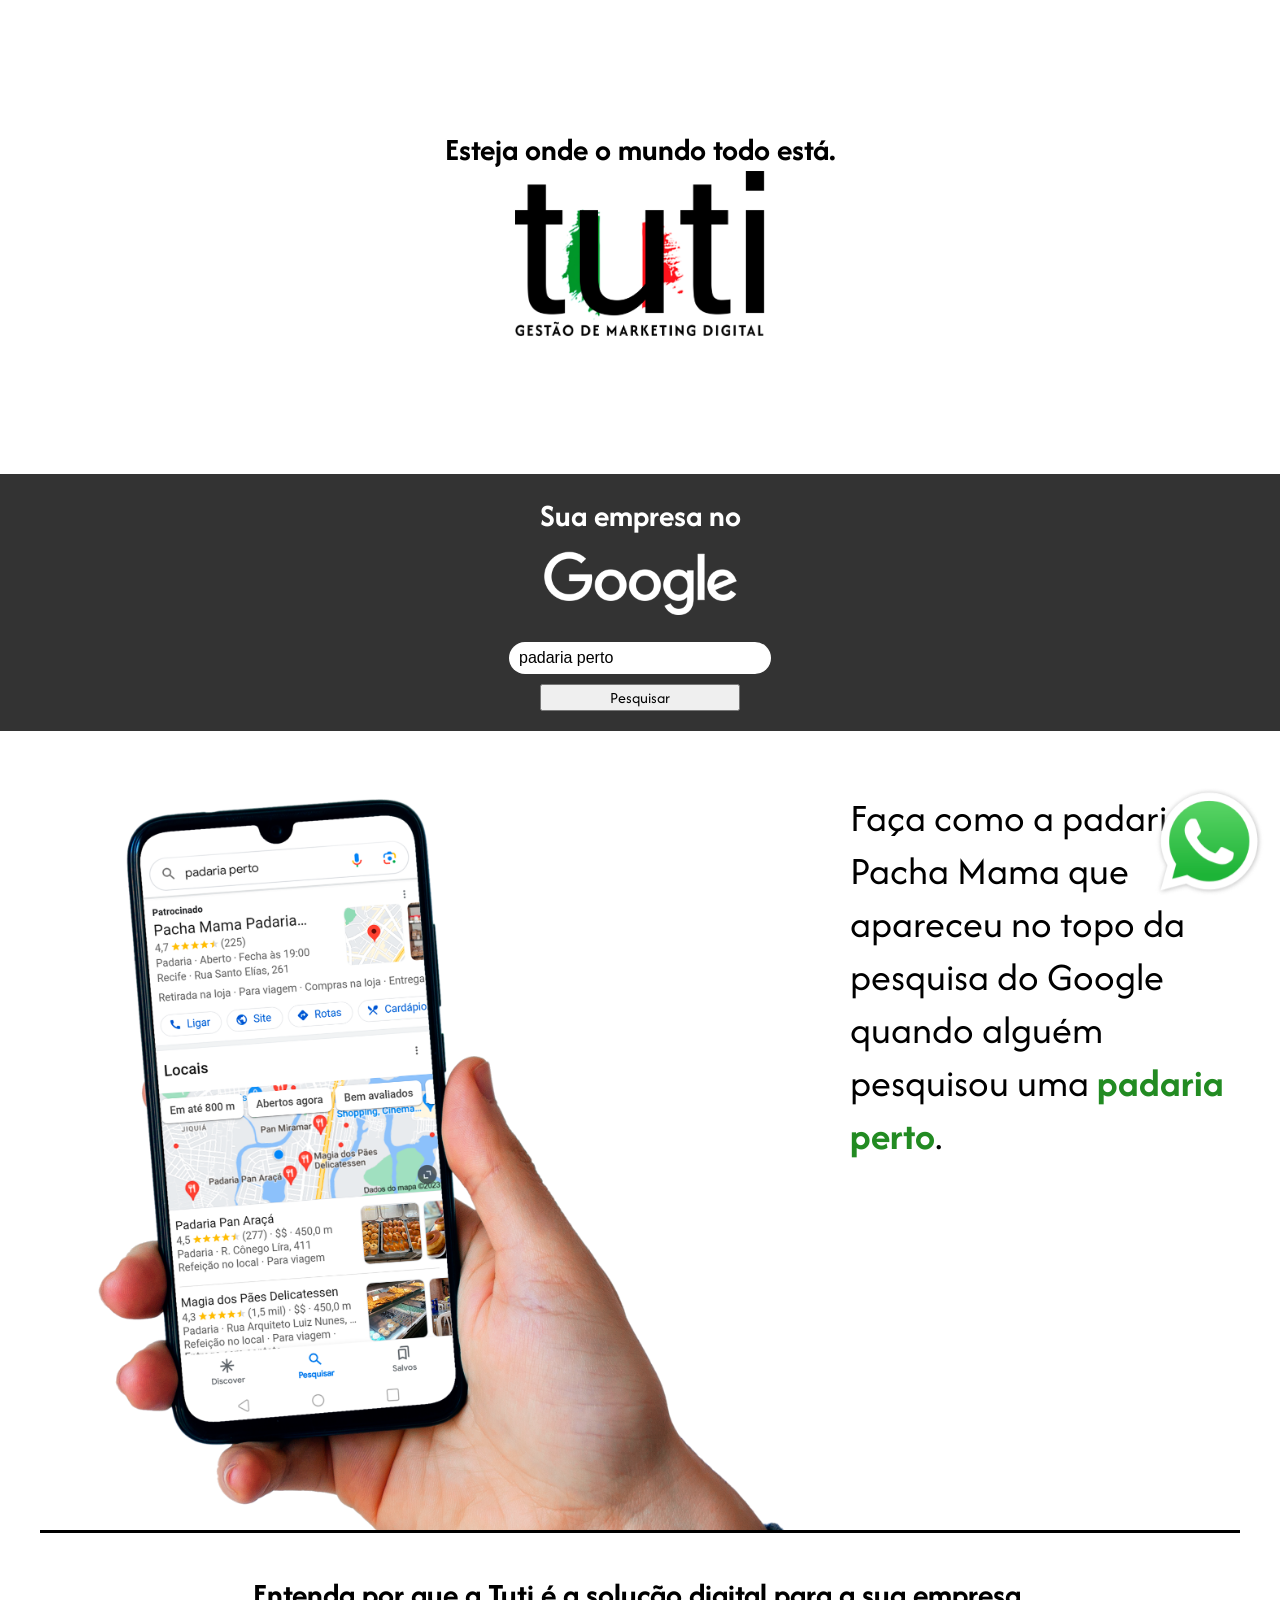
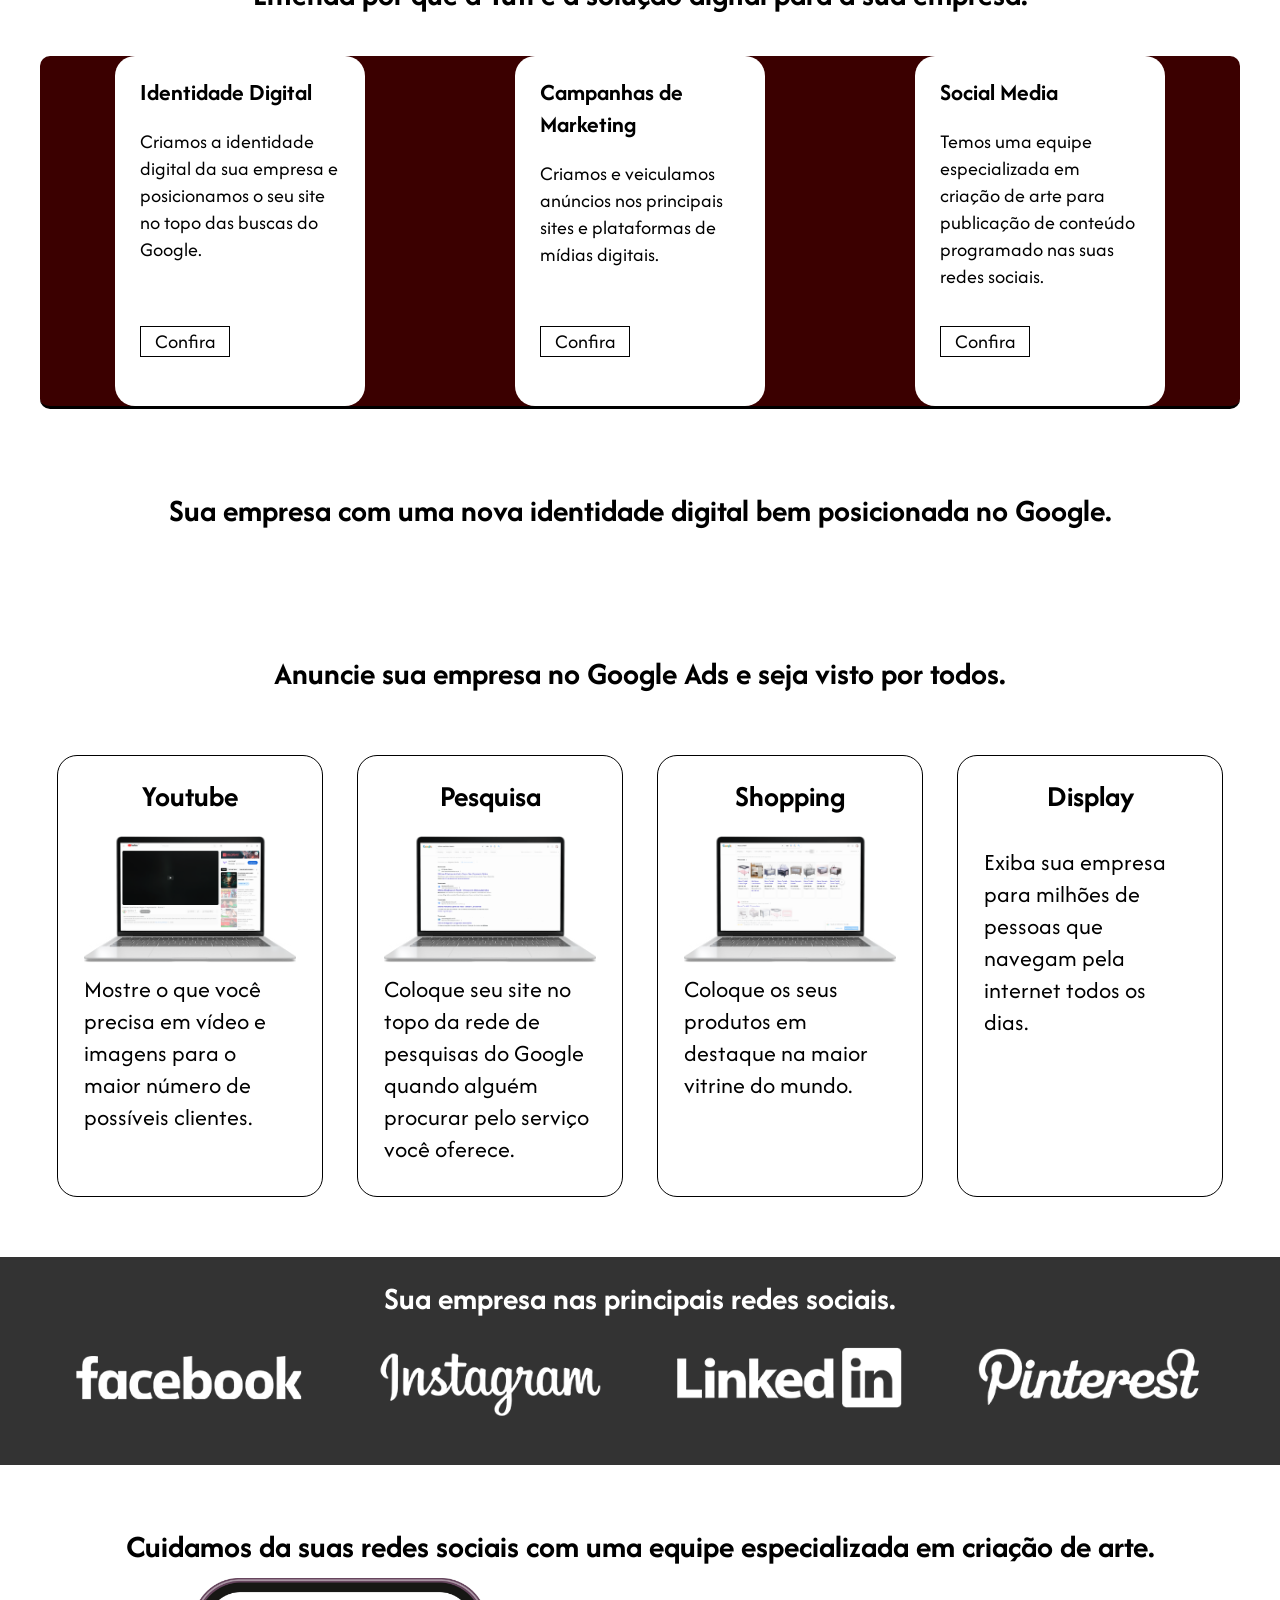
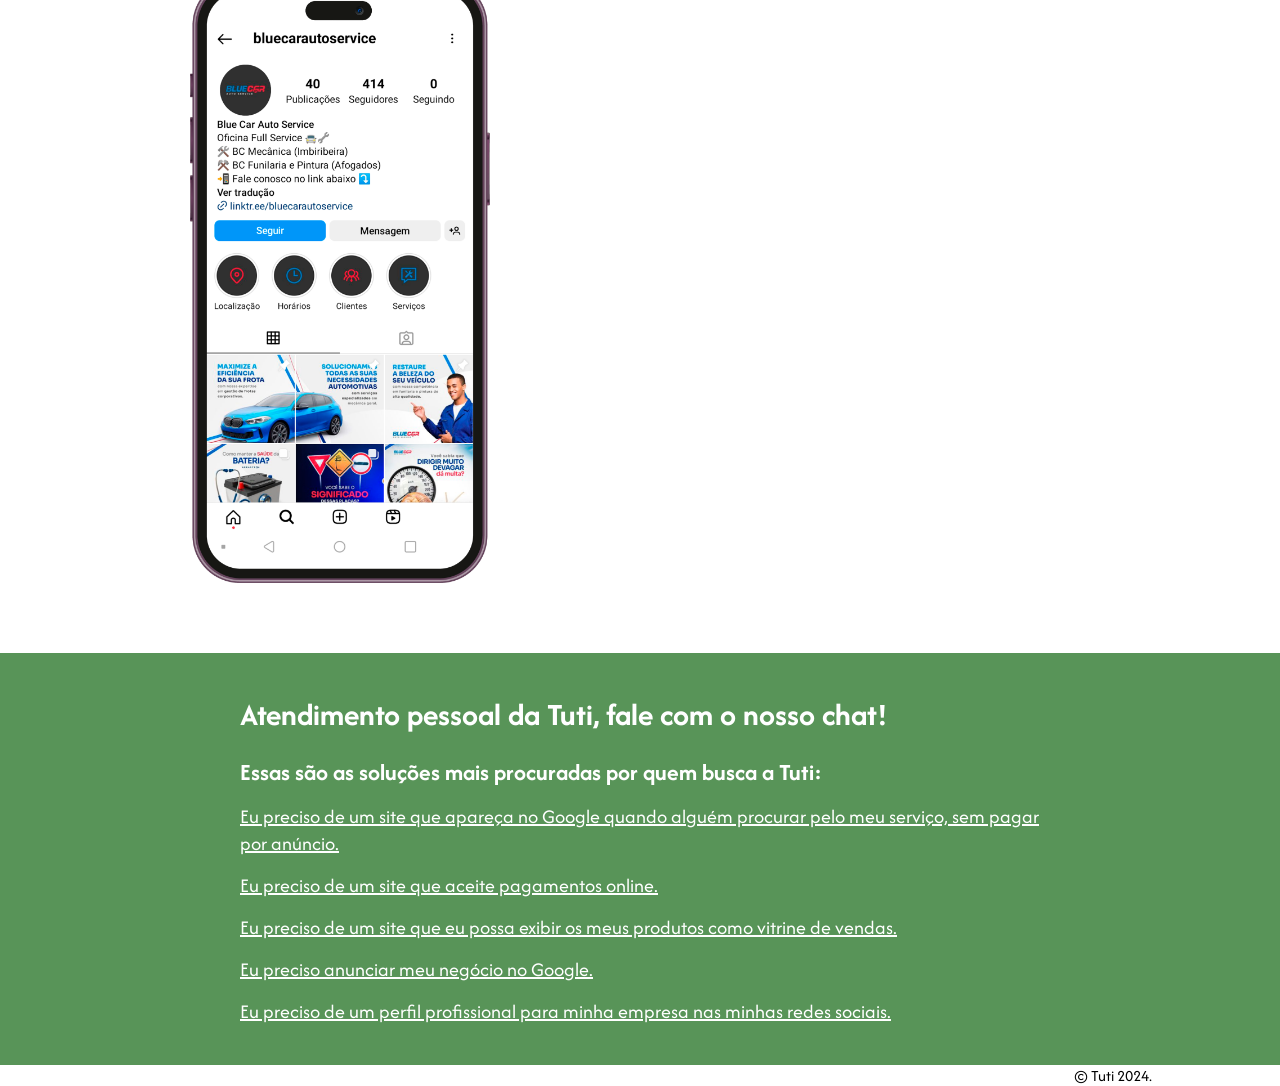
==== index.html @ 28cbf8fb "Add files via upload" ====
<!DOCTYPE html>
<html lang="pt">
<head>
    <meta charset="UTF-8">
    <meta name="viewport" content="width=device-width, initial-scale=1.0">
    <title>Tuti</title>
    <link rel="stylesheet" href="styles.css">

    <link rel="icon" href="favicon.png">
    <meta name="description" content="A Tuti é uma agência de marketing especializada em criação de arte, gestão de tráfego e social media.">

    <meta property="og:title" content="Tuti - Soluções digitais" />
    <meta property="og:url" content="https://www.tuti-store.com/" />
    <meta property="og:image" content="https://raw.githubusercontent.com/Tiagocys/tuti/main/og.png" />
    <meta property="og:description" content="A Tuti é uma agência de marketing especializada em criação de arte, gestão de tráfego e social media." />

</head>
<body id="main">
    <main>
        <h1>Esteja onde o mundo todo está.</h1>
        <img src="img/LOGO.png" alt="">
    </main>
    <div class="google">
        <h1>Sua empresa no</h1>
        <img src="img/Google/google.png" alt="">
        <input readonly value="padaria perto" type="text">
        <a href="#google"><button>Pesquisar</button></a>
    </div>
    <div id="google" class="google-template">
        <img src="img/Google/anuncio2.png" alt="">
        <p>Faça como a padaria Pacha Mama que apareceu no topo da pesquisa do Google quando alguém pesquisou uma <span>padaria perto</span>.</p>
    </div>    
    <h1 class="h1Soluções">Entenda por que a Tuti é a solução digital para a sua empresa.</h1>
    <div class="soluções">
        <div class="campanhas">
            <div class="soluções-txt">
                <h2>Identidade Digital</h2>
                <p>Criamos a identidade digital da sua empresa e posicionamos o seu site no topo das buscas do Google.</p>

            </div>
            <a href="#identidade"><button>Confira</button></a>
        </div>
        <div class="dados">
            <div class="soluções-txt">
                <h2>Campanhas de Marketing</h2>
                <p>Criamos e veiculamos anúncios nos principais sites e plataformas de mídias digitais.</p>

            </div>
            <a href="#googleAds"><button>Confira</button></a>
            
        </div>
        <div class="social" hidden>
            <div class="soluções-txt">
                <h2>Redes Sociais</h2>
                <p>Criamos e veiculamos anúncios de mídia da sua empresa nas redes sociais mais visitadas.</p>
                
            </div>
            <a href="#redes"><button>Confira</button></a>
                  
        </div>
        <div class="studio">
            <div class="soluções-txt">
                <h2>Social Media</h2>
                <p>Temos uma equipe especializada em criação de arte para publicação de conteúdo programado nas suas redes sociais.</p>
                
            </div>
            <a href="#social"><button>Confira</button></a>
            
        </div>      
    </div>
    <div id="identidade" class="identidade">
        <h1>Sua empresa com uma nova identidade digital bem posicionada no Google.</h1>
        <img src="img/identidade/nova-era.png" alt="">
    </div>
    <div id="googleAds" class="textos-campanhas">
        <h1>Anuncie sua empresa no Google Ads e seja visto por todos.</h1>
    </div>
        <div class="campanhas-2">
        <div id="youtube" class="youtube">
            <h1>Youtube</h1>
            <img src="img/Google/youtube.png" alt="">
            <p>Mostre o que você precisa em vídeo e imagens para o maior número de possíveis clientes.</p>
        </div>
        <div id="pesquisa" class="pesquisa">
            <h1>Pesquisa</h1>
            <img src="img/Google/pesquisa.png" alt="">
            <p>Coloque seu site no topo da rede de pesquisas do Google quando alguém procurar pelo serviço você oferece.</p>
        </div>
        <div id="shopping" class="shopping">
            <h1>Shopping</h1>
            <img src="img/Google/shopping.png" alt="">
            <p>Coloque os seus produtos em destaque na maior vitrine do mundo.</p>
        </div>
        <div id="display" class="display">
            <h1>Display</h1>
            <img src="img/Google/display.png" alt="">
            <p>Exiba sua empresa para milhões de pessoas que navegam pela internet todos os dias.</p>
        </div>
    </div>
    <div id="social" class="redes">
        <h1>Sua empresa nas principais redes sociais.</h1>
        <div class="redes-template">
            <div class="facebook">
                <img src="img/redes/FB.png" alt="">
                <img src="img/redes/smart-facebook.png" hidden alt="">
            </div>
            <div class="instagarm">
                <img src="img/redes/insta.png" alt="">
                <img src="img/redes/smart-instagram.png" hidden alt="">
            </div>
            <div class="linkedin">
                <img src="img/redes/linkedin.png" alt="">
                <img src="img/redes/smart-linkedin.png" hidden alt="">
            </div>
            <div class="pinterest">
                <img src="img/redes/pinterest.png" alt="">
                <img src="img/redes/smart-pinterest.png" hidden alt="">
            </div>
        </div>
    </div>
    <div class="social-insta">
        <h1>Cuidamos da suas redes sociais com uma equipe especializada em criação de arte.</h1>
        <div>
            <img id="img-1" src="img/social/1.png" alt="">
            <img id="img-2" src="img/social/2.png" alt="">
            <img id="img-3" src="img/social/3.png" alt="">
        </div>
    </div>
    <div id="insta-hidden"  class="social-insta-hidden">
        <h2 class="x-2" id="x-2">(fechar)</h2>
        <div class="img-1-hidden" >
            <img id="img-1-hidden" src="img/social/1.png" alt="">
        </div>
        <div class="img-2-hidden">
            <img id="img-2-hidden" src="img/social/2.png" alt="">
        </div>
        <div class="img-3-hidden">
            <img id="img-3-hidden" src="img/social/3.png" alt="">
        </div>
    </div>
    
    <a class="wtsp-a" href="https://api.whatsapp.com/send?phone=5581991839830&text=Ol%C3%A1,%20preciso%20de%20atendimento%20na%20Tuti!"><img class="wtsp-img" src="img/wtsp.png" alt=""></a>
    
    <div class="atendimento">   
        <div>
            <h1>Atendimento pessoal da Tuti, fale com o nosso chat!</h1>
            <h2>Essas são as soluções mais procuradas por quem busca a Tuti:</h2>
            <a href="https://api.whatsapp.com/send?phone=5581991839830&text=Ol%C3%A1,%20eu%20preciso%20de%20um%20site%20que%20apare%C3%A7a%20no%20Google%20quando%20algu%C3%A9m%20procurar%20pelo%20meu%20servi%C3%A7o,%20sem%20pagar%20por%20an%C3%BAncio."><p>Eu preciso de um site que apareça no Google quando alguém procurar pelo meu serviço, sem pagar por anúncio.</p></a>
            <a href="https://api.whatsapp.com/send?phone=5581991839830&text=Ol%C3%A1,%20eu%20preciso%20de%20um%20site%20que%20aceite%20pagamentos%20online."><p>Eu preciso de um site que aceite pagamentos online.</p></a>
            <a href="https://api.whatsapp.com/send?phone=5581991839830&text=Ol%C3%A1,%20eu%20preciso%20de%20um%20site%20que%20eu%20possa%20exibir%20os%20meus%20produtos%20como%20vitrine%20de%20vendas."><p>Eu preciso de um site que eu possa exibir os meus produtos como vitrine de vendas.</p></a>
            <a href="https://api.whatsapp.com/send?phone=5581991839830&text=Ol%C3%A1,%20eu%20preciso%20anunciar%20meu%20neg%C3%B3cio%20no%20Google."><p>Eu preciso anunciar meu negócio no Google.</p></a>
            <a href="https://api.whatsapp.com/send?phone=5581991839830&text=Ol%C3%A1,%20eu%20preciso%20de%20um%20perfil%20profissional%20para%20minha%20empresa%20nas%20minhas%20redes%20sociais."><p>Eu preciso de um perfil profissional para minha empresa nas minhas redes sociais.</p></a>
        </div>
    </div>    

    <footer>
        <p>© Tuti 2024.</p>
    </footer>

<div>
    <h2 id="x" class="x">x</h2>

    <div id="youtube-hidden" class="youtube-hidden">
        
        <h1>Youtube</h1>
        <p>Mostre o que você precisa em vídeo e imagens para o maior número de possíveis clientes.</p>

        <img src="img/Google/youtube.png" alt="">
    </div>
    <div id="pesquisa-hidden" class="pesquisa-hidden">
        
        <h1>Pesquisa</h1>
        <p>Coloque seu site no topo da rede de pesquisas do Google quando alguém procurar pelo serviço você oferece.</p>

        <img src="img/Google/pesquisa.png" alt="">
    </div>
    <div id="shopping-hidden" class="shopping-hidden">
        
        <h1>Shopping</h1>
        <p>Coloque os seus produtos em destaque na maior vitrine do mundo.</p>

        <img src="img/Google/shopping.png" alt="">
    </div>
    <div id="display-hidden" class="display-hidden">
        
        <h1>Display</h1>
        <p>Exiba sua empresa para milhões de pessoas que navegam pela internet todos os dias.</p>

        <img src="img/Google/display.png" alt="">
    </div>

</div>
    
    <script src="index.js"></script>
</body>
</html>
---- styles.css ----
@import url('https://fonts.googleapis.com/css2?family=Afacad:ital,wght@0,400;0,500;0,600;0,700;1,400;1,500;1,600;1,700&family=Roboto:ital,wght@0,100;0,300;0,400;0,500;0,700;0,900;1,100;1,300;1,400;1,500;1,700;1,900&display=swap');

* {
    margin: 0;
    font-family: afacad;
}

main {
    text-align: center;
    margin-top: 10%;
    margin-bottom: 10%;

}

main img {
    max-width: 250px;
    margin-top: 20px;
    display: block;
    margin: auto;
}

.google, .redes {
    padding-top: 20px;
    background-color: rgb(51, 51, 51);
    text-align: center;
    color: white;
    padding-bottom: 20px;
}

.google img {
    max-width: 200px;
}

.google input {
    border-radius: 20px;
    border: none;
    margin: auto;
    display: block;
    height: 30px;
    width: 250px;
    font-family: Arial, Helvetica, sans-serif;
    font-size: 16px;
    padding-left: 10px;
}

.google button {
    margin-top: 10px;
    width: 200px;
    font-size: 16px;
}


.google-template {
    max-width: 1200px;
    display: flex;
    margin: auto;
    border-bottom: 3px solid black;
}

.google-template img {
    max-width: 65%;
    margin-top: 20px;
    margin-left: 10px;
    margin-right: 20px;
    object-fit: cover;
}

.google-template p {
    font-size: 40px;
    margin-top: 5%;
}

.google-template span {
    color: forestgreen;
    font-weight: bold;
}

@media (max-width: 1000px) {
    .google-template img {
        max-width: 50%;
    }
}

@media (max-width: 755px) {
    .google-template p {
        font-size: 30px;
    }
}

@media (max-width: 600px) {
    .google-template {
        flex-direction: column;
    }
    .google-template p {
        order: 1;
        font-size: 25px;
        text-align: center;
    }
    .google-template img {
        order: 2;
        margin: auto;
        max-width: 80%;
    }
}

.redes-template {
    max-width: 1200px;
    flex-wrap: wrap;
    margin: auto;
    display: flex;

}

.redes-template div {
    max-width: 25%;
    margin: auto;
}

.redes-template img {
    max-width: 80%;
}

.h1Soluções {
    text-align: center;
    margin: 40px auto;
}

.soluções {
    max-width: 1200px;
    margin: auto;
    display: flex;
    background-color: rgb(59, 0, 0);
    border-radius: 10px;
    border-bottom: 3px solid black;

}


.campanhas, .dados, .studio { 
    background-color: white;
    border-radius: 20px;
    color: black;
    max-width: 300px;
    min-width: 250px;
    margin: auto;
    height: 350px;
}

.soluções-txt {
    margin: auto;
    max-width: 200px;
    height: 250px;
}

.soluções button {
    margin: auto auto auto 10%;
    font-size: 20px;
    background-color: white;
    border: solid 1px black;
    width: 90px;
    cursor: pointer;
}

.soluções button:hover {
    background-color: rgb(59, 0, 0);
    color: white;
}

.soluções h2 {
    margin-top: 20px;
}

.soluções p {
    font-size: 20px;
    margin-top: 20px;
}

.soluções a {
    text-decoration: none;
    display: block;
}

@media (max-width:1050px) {
    .soluções {
        display: block;
    }
    .campanhas, .dados, .studio {
        display: flex;
        max-width: 90%;
        max-height: 200px;
        margin-top: 10px;
        padding: 5px;
    }

    .soluções-txt {
        max-width: 300px;
    }

    .soluções button {
        margin: 80% auto;
        font-size: 20px;
        background-color: white;
        border: solid 1px black;
        width: 90px;
        cursor: pointer;
    }
}

@media (max-width: 450px) {
    
    .campanhas, .dados, .studio {
        display: block;
        max-height: 280px;
    }

    .soluções-txt {
        max-width: 300px;
        max-height: 200px;
    }

    .soluções button {
        display: block;
        margin: auto;
        font-size: 20px;
        background-color: white;
        border: solid 1px black;
        width: 90px;
        cursor: pointer;
    }

}

.textos-campanhas {
    text-align: center;
    margin-top: 60px;
    margin-bottom: 40px;
}

.campanhas-2 {
    margin: 60px auto;
    max-width: 1200px;
    display: flex;
}

.campanhas-2 div {
    margin: auto;
    max-width: 22%;
    min-height: 440px;
    border: solid 1px black;
    border-radius: 20px;
    color: black;
}

.campanhas-2 div:hover {
    cursor: pointer;
    background-color: rgb(59, 0, 0);
    color: white;
}

.campanhas-2 img {
    max-width: 80%;
    display: block;
    margin: auto;

}

.campanhas-2 h1 {
    font-size: 30px;
    text-align: center;
    margin: 20px auto;

}

.campanhas-2 p {
    font-size: 24px;
    max-width: 80%;
    display: block;
    margin: 10px auto;
}

@media (max-width:1050px){
    .campanhas-2 {
        display: block;
    }
    .campanhas-2 div {
        display: flex;
        max-width: 90%;
        padding: 5px;
        margin: 20px auto;
        min-height: auto;
    }
    .campanhas-2 h1 {
        display: block;
    }
    .campanhas-2 img {
        max-width: 40%;
    }
    .campanhas-2 p {
        padding: 10px;
    }
}

@media (max-width:600px) {
    .campanhas-2 div {
        display: block;
    }
}

.identidade {
    max-width: 1200px;
    margin: 80px auto;
}

.identidade h1 {
    text-align: center;
    margin-top: 60px;
    margin-bottom: 40px;
}

.identidade img {
    max-width: 80%;
    display: block;
    margin: auto;
}

.social-insta {
    max-width: 1200px;
    margin: 60px auto;
    text-align: center;
}

.social-insta div {
    display: flex;
}

.social-insta img {
    max-width: 25%;
    padding: 10px;
    display: block;
    margin: auto;
    cursor: zoom-in;
}

.social-insta-hidden {
    height: 100vh;
    background-color: rgba(182, 182, 182, 0.6);
    z-index: 1;
    position: fixed;
    top: 0;
    right: 0;
    left: 0;
    display: none;
}

.social-insta-hidden img {
    height: 100vh;
    display: block;
    margin: auto;
    z-index: 2;
    display: none;
}

.img-1, .img-2, .img-3 {
    display: none;
}

.x-2 {    
    z-index: 3;
    position: fixed;
    top: 0;
    right: 0;
    font-size: 30px;
    cursor: pointer;
    color: black;
    display: none;
    background-color: white;
}




footer {
    text-align: center;
    position: absolute;
    right: 10%;
}


.youtube-hidden, .pesquisa-hidden, .shopping-hidden, .display-hidden {
    z-index: 1;
    height: 100vh;
    margin: auto;
    text-align: center;
    position: fixed;
    top: 0;
    left: 0;
    right: 0;
    background-color: rgb(34, 34, 34);
    color: white;
    border-radius: 20px;
    display: none;
    margin: auto;
    
}


.youtube-hidden img, .pesquisa-hidden img, .shopping-hidden img, .display-hidden img {
    max-width: 100%;
}

.x {
    z-index: 2;
    position: fixed;
    top: 0;
    right: 20px;
    font-size: 30px;
    cursor: pointer;
    display: none;
    color: white;
}

.atendimento {
    background-color: rgb(88, 148, 88);
    color: white;
    padding: 40px 20px;
}
.atendimento h1 {
    margin-bottom: 20px;
}
.atendimento div {
    max-width: 800px;
    margin: auto;
    color: white;
}

.atendimento a {
    color: white;
    font-size: 20px;
}

.atendimento p {
    margin-top: 15px;
}


.wtsp-a {
    position: fixed;
    bottom: 0;
    right: 0;
    max-width: 10%;
    
}

.wtsp-img {
    display: block;
    max-width: 90%;
}
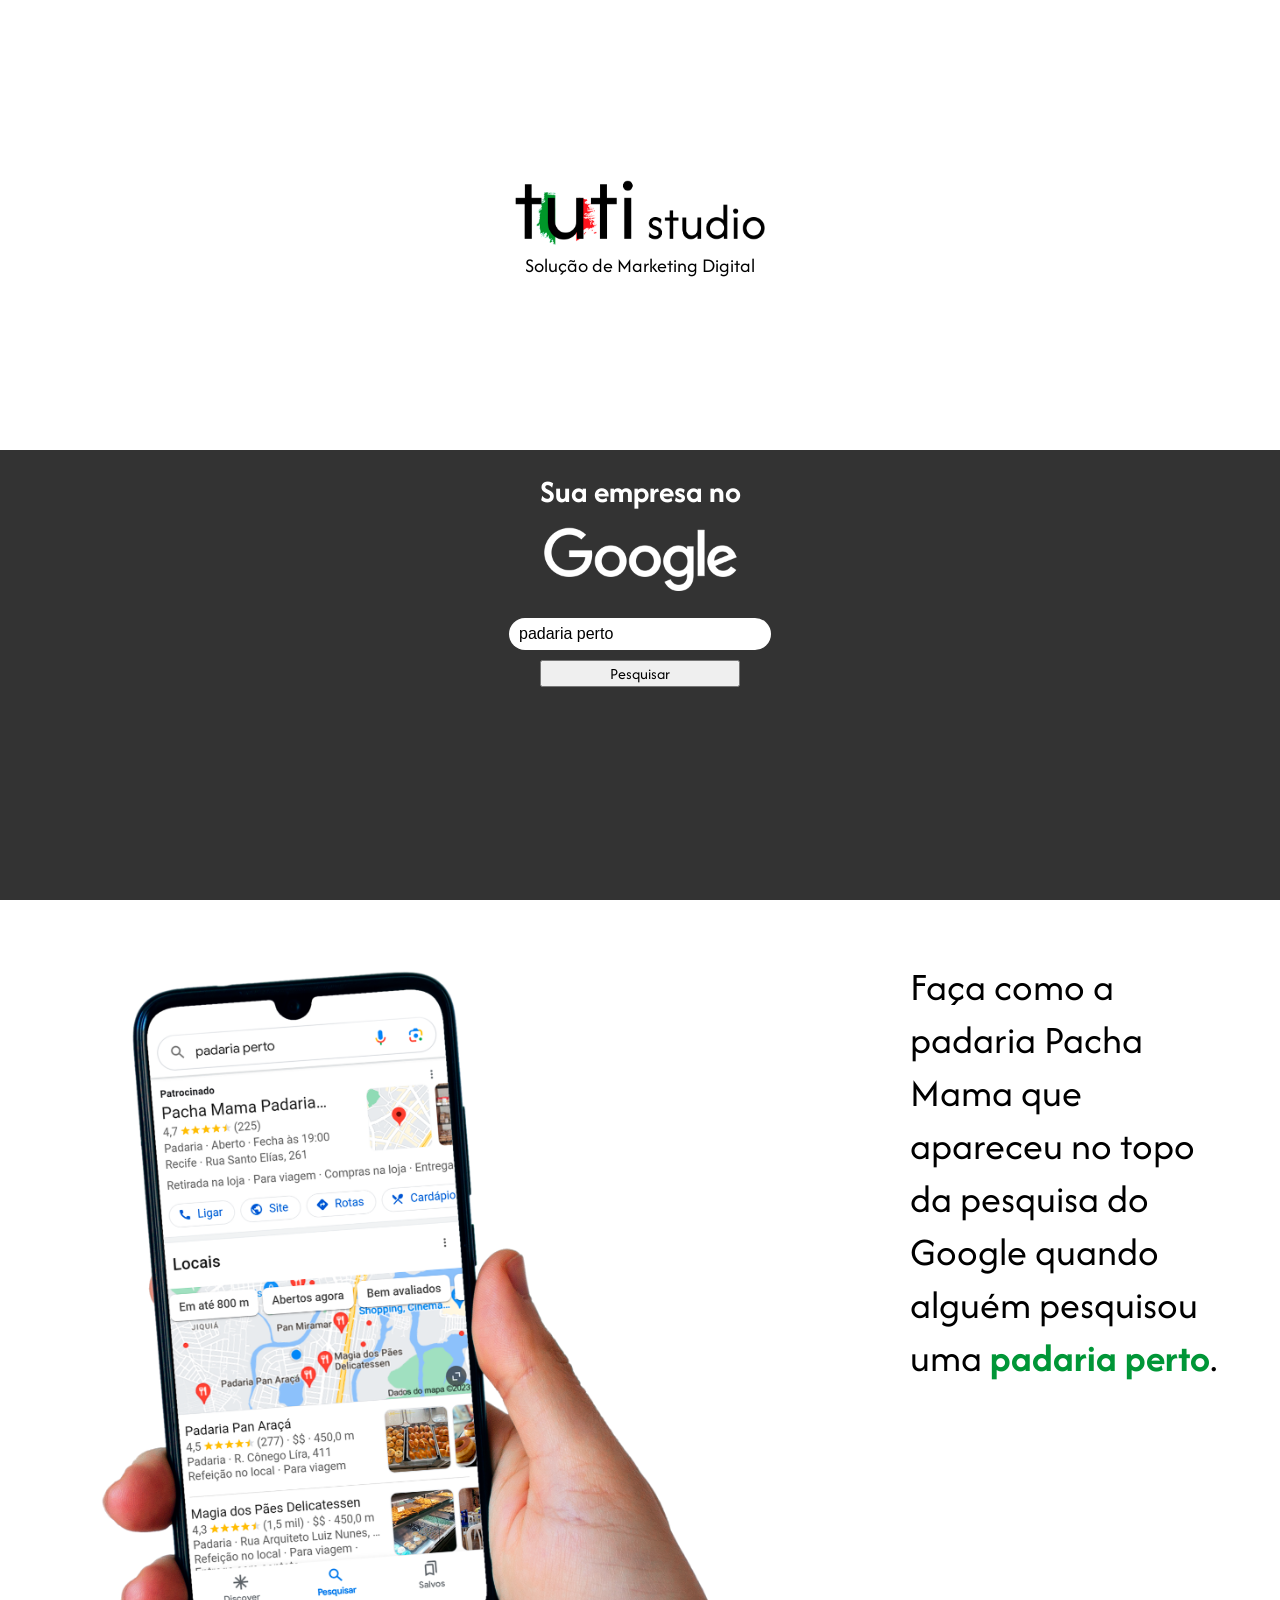
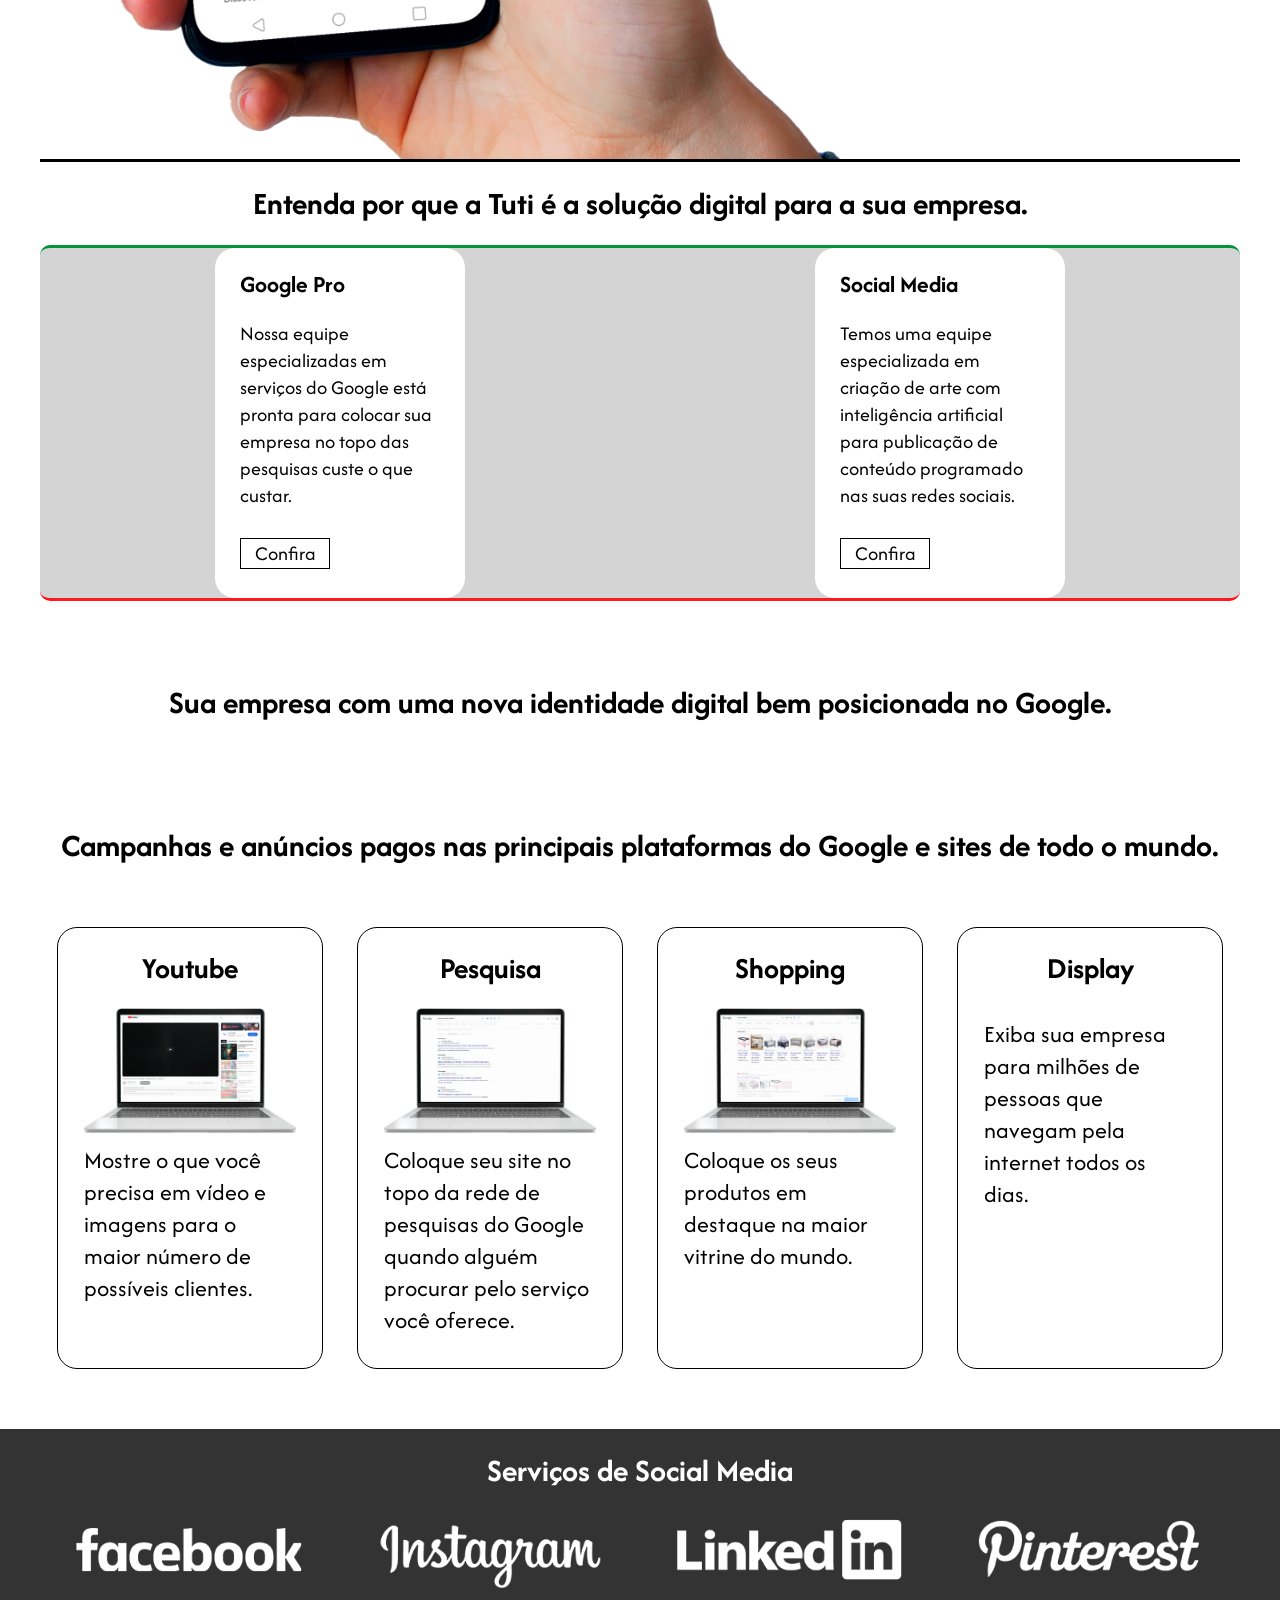
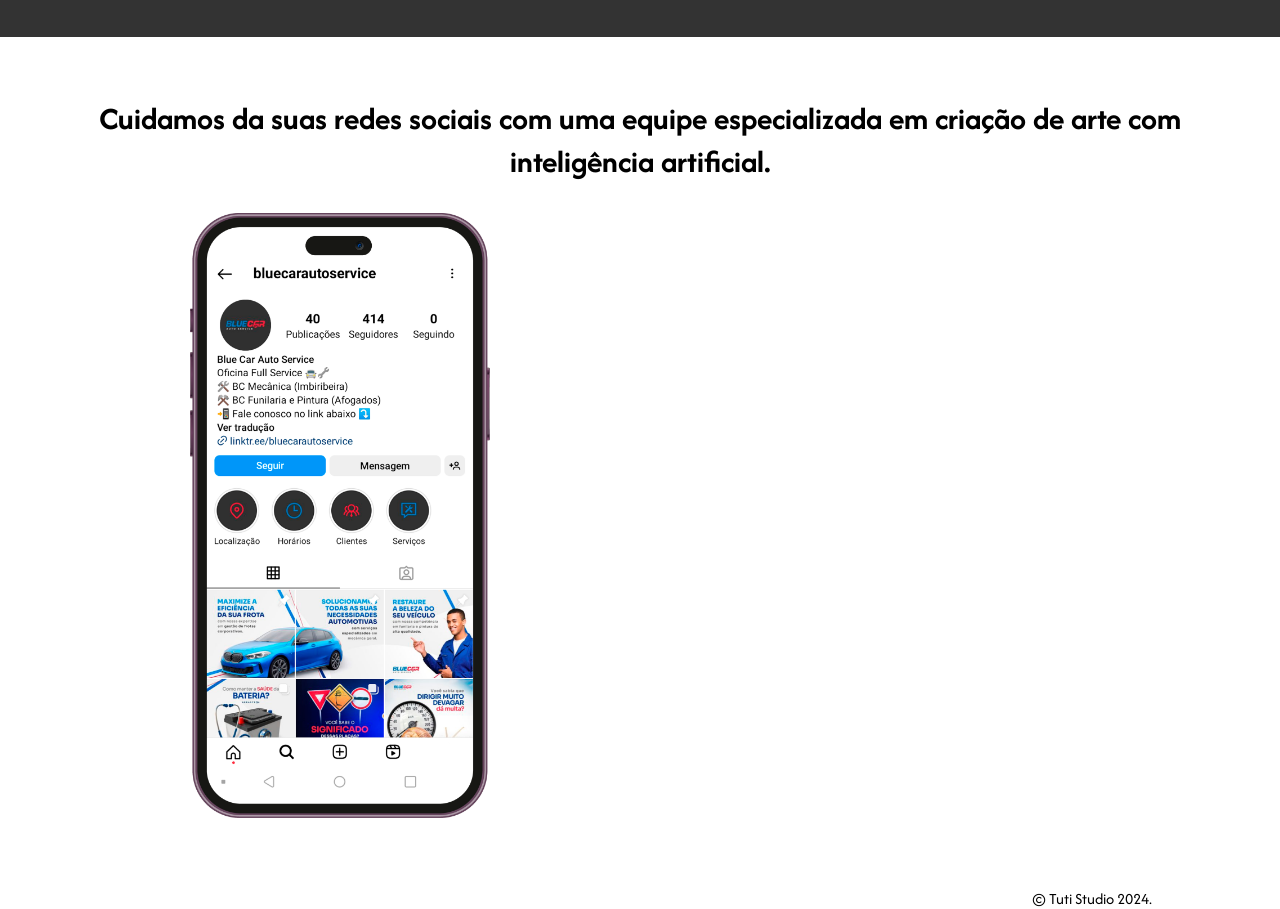
==== commit 9c8e075f: "Add files via upload" ====
--- a/index.html
+++ b/index.html
@@ -3,28 +3,29 @@
 <head>
     <meta charset="UTF-8">
     <meta name="viewport" content="width=device-width, initial-scale=1.0">
-    <title>Tuti</title>
+    <title>Tuti Studio</title>
     <link rel="stylesheet" href="styles.css">
 
     <link rel="icon" href="favicon.png">
-    <meta name="description" content="A Tuti é uma agência de marketing especializada em criação de arte, gestão de tráfego e social media.">
+    <meta name="description" content="A Tuti é uma agência de marketing digital especializada em serviços Google e social media.">
 
-    <meta property="og:title" content="Tuti - Soluções digitais" />
+    <meta property="og:title" content="Tuti Studio" />
     <meta property="og:url" content="https://www.tuti-store.com/" />
     <meta property="og:image" content="https://raw.githubusercontent.com/Tiagocys/tuti/main/og.png" />
-    <meta property="og:description" content="A Tuti é uma agência de marketing especializada em criação de arte, gestão de tráfego e social media." />
-
+    <meta property="og:description" content="A Tuti é uma agência de marketing digital especializada em serviços Google e social media." />
 </head>
 <body id="main">
     <main>
-        <h1>Esteja onde o mundo todo está.</h1>
-        <img src="img/LOGO.png" alt="">
+        <img src="img/logo.png" alt="">
+        <p>Solução de Marketing Digital</p>
     </main>
     <div class="google">
-        <h1>Sua empresa no</h1>
-        <img src="img/Google/google.png" alt="">
-        <input readonly value="padaria perto" type="text">
-        <a href="#google"><button>Pesquisar</button></a>
+        <div>
+            <h1>Sua empresa no</h1>
+            <img src="img/Google/google.png" alt="">
+            <input readonly value="padaria perto" type="text">
+            <a href="#google"><button>Pesquisar</button></a>
+        </div> 
     </div>
     <div id="google" class="google-template">
         <img src="img/Google/anuncio2.png" alt="">
@@ -32,21 +33,20 @@
     </div>    
     <h1 class="h1Soluções">Entenda por que a Tuti é a solução digital para a sua empresa.</h1>
     <div class="soluções">
-        <div class="campanhas">
+        <div hidden class="campanhas">
             <div class="soluções-txt">
                 <h2>Identidade Digital</h2>
-                <p>Criamos a identidade digital da sua empresa e posicionamos o seu site no topo das buscas do Google.</p>
-
+                <p>Temos uma equipe de desenvolvedores pronta para criar uma nova identidade digital para a sua empresa e posicioná-lo no Google </p>
             </div>
             <a href="#identidade"><button>Confira</button></a>
         </div>
         <div class="dados">
             <div class="soluções-txt">
-                <h2>Campanhas de Marketing</h2>
-                <p>Criamos e veiculamos anúncios nos principais sites e plataformas de mídias digitais.</p>
+                <h2>Google Pro</h2>
+                <p>Nossa equipe especializadas em serviços do Google está pronta para colocar sua empresa no topo das pesquisas custe o que custar.</p>
 
             </div>
-            <a href="#googleAds"><button>Confira</button></a>
+            <a href="#identidade"><button>Confira</button></a>
             
         </div>
         <div class="social" hidden>
@@ -61,7 +61,7 @@
         <div class="studio">
             <div class="soluções-txt">
                 <h2>Social Media</h2>
-                <p>Temos uma equipe especializada em criação de arte para publicação de conteúdo programado nas suas redes sociais.</p>
+                <p>Temos uma equipe especializada em criação de arte com inteligência artificial para publicação de conteúdo programado nas suas redes sociais.</p>
                 
             </div>
             <a href="#social"><button>Confira</button></a>
@@ -73,7 +73,7 @@
         <img src="img/identidade/nova-era.png" alt="">
     </div>
     <div id="googleAds" class="textos-campanhas">
-        <h1>Anuncie sua empresa no Google Ads e seja visto por todos.</h1>
+        <h1>Campanhas e anúncios pagos nas principais plataformas do Google e sites de todo o mundo.</h1>
     </div>
         <div class="campanhas-2">
         <div id="youtube" class="youtube">
@@ -98,7 +98,7 @@
         </div>
     </div>
     <div id="social" class="redes">
-        <h1>Sua empresa nas principais redes sociais.</h1>
+        <h1>Serviços de Social Media</h1>
         <div class="redes-template">
             <div class="facebook">
                 <img src="img/redes/FB.png" alt="">
@@ -116,10 +116,14 @@
                 <img src="img/redes/pinterest.png" alt="">
                 <img src="img/redes/smart-pinterest.png" hidden alt="">
             </div>
+            <div hidden class="tiktok">
+                <img src="img/redes/tiktok.png" alt="">
+                <img src="img/redes/smart-pinterest.png" hidden alt="">
+            </div>
         </div>
     </div>
     <div class="social-insta">
-        <h1>Cuidamos da suas redes sociais com uma equipe especializada em criação de arte.</h1>
+        <h1>Cuidamos da suas redes sociais com uma equipe especializada em criação de arte com inteligência artificial.</h1>
         <div>
             <img id="img-1" src="img/social/1.png" alt="">
             <img id="img-2" src="img/social/2.png" alt="">
@@ -139,22 +143,12 @@
         </div>
     </div>
     
-    <a class="wtsp-a" href="https://api.whatsapp.com/send?phone=5581991839830&text=Ol%C3%A1,%20preciso%20de%20atendimento%20na%20Tuti!"><img class="wtsp-img" src="img/wtsp.png" alt=""></a>
-    
     <div class="atendimento">   
-        <div>
-            <h1>Atendimento pessoal da Tuti, fale com o nosso chat!</h1>
-            <h2>Essas são as soluções mais procuradas por quem busca a Tuti:</h2>
-            <a href="https://api.whatsapp.com/send?phone=5581991839830&text=Ol%C3%A1,%20eu%20preciso%20de%20um%20site%20que%20apare%C3%A7a%20no%20Google%20quando%20algu%C3%A9m%20procurar%20pelo%20meu%20servi%C3%A7o,%20sem%20pagar%20por%20an%C3%BAncio."><p>Eu preciso de um site que apareça no Google quando alguém procurar pelo meu serviço, sem pagar por anúncio.</p></a>
-            <a href="https://api.whatsapp.com/send?phone=5581991839830&text=Ol%C3%A1,%20eu%20preciso%20de%20um%20site%20que%20aceite%20pagamentos%20online."><p>Eu preciso de um site que aceite pagamentos online.</p></a>
-            <a href="https://api.whatsapp.com/send?phone=5581991839830&text=Ol%C3%A1,%20eu%20preciso%20de%20um%20site%20que%20eu%20possa%20exibir%20os%20meus%20produtos%20como%20vitrine%20de%20vendas."><p>Eu preciso de um site que eu possa exibir os meus produtos como vitrine de vendas.</p></a>
-            <a href="https://api.whatsapp.com/send?phone=5581991839830&text=Ol%C3%A1,%20eu%20preciso%20anunciar%20meu%20neg%C3%B3cio%20no%20Google."><p>Eu preciso anunciar meu negócio no Google.</p></a>
-            <a href="https://api.whatsapp.com/send?phone=5581991839830&text=Ol%C3%A1,%20eu%20preciso%20de%20um%20perfil%20profissional%20para%20minha%20empresa%20nas%20minhas%20redes%20sociais."><p>Eu preciso de um perfil profissional para minha empresa nas minhas redes sociais.</p></a>
-        </div>
+        
     </div>    
 
     <footer>
-        <p>© Tuti 2024.</p>
+        <p>© Tuti Studio 2024.</p>
     </footer>
 
 <div>
--- a/styles.css
+++ b/styles.css
@@ -5,21 +5,39 @@
     font-family: afacad;
 }
 
+
+
+/*
+Verde: 009637;
+Vermelho: ff1921;
+*/
+
 main {
     text-align: center;
-    margin-top: 10%;
-    margin-bottom: 10%;
+    height: 50vh;
+    font-size: 20px;
+    min-height: 250px;
 
 }
 
 main img {
     max-width: 250px;
-    margin-top: 20px;
-    display: block;
-    margin: auto;
-}
-
-.google, .redes {
+    margin-top: 20vh;
+}
+
+.google {
+    height: 50vh;
+    background-color: rgb(51, 51, 51);
+    text-align: center;
+    color: white;
+    min-height: 250px;
+}
+
+.google div {
+    padding-top: 20px;
+}
+
+.redes {
     padding-top: 20px;
     background-color: rgb(51, 51, 51);
     text-align: center;
@@ -51,14 +69,14 @@
 
 
 .google-template {
-    max-width: 1200px;
     display: flex;
     margin: auto;
     border-bottom: 3px solid black;
+    max-width: 1200px;
 }
 
 .google-template img {
-    max-width: 65%;
+    max-width: 70%;
     margin-top: 20px;
     margin-left: 10px;
     margin-right: 20px;
@@ -68,20 +86,22 @@
 .google-template p {
     font-size: 40px;
     margin-top: 5%;
+    margin-right: 1%;
 }
 
 .google-template span {
-    color: forestgreen;
+    color: #009637;
     font-weight: bold;
 }
 
-@media (max-width: 1000px) {
+
+@media (max-width: 1050px) {
     .google-template img {
         max-width: 50%;
     }
 }
 
-@media (max-width: 755px) {
+@media (max-width: 840px) {
     .google-template p {
         font-size: 30px;
     }
@@ -95,11 +115,12 @@
         order: 1;
         font-size: 25px;
         text-align: center;
+        margin: 20px;
     }
     .google-template img {
         order: 2;
         margin: auto;
-        max-width: 80%;
+        max-height: 80vh;
     }
 }
 
@@ -122,19 +143,19 @@
 
 .h1Soluções {
     text-align: center;
-    margin: 40px auto;
+    margin: 20px
 }
 
 .soluções {
     max-width: 1200px;
     margin: auto;
     display: flex;
-    background-color: rgb(59, 0, 0);
+    background-color: rgb(212, 212, 212);
     border-radius: 10px;
-    border-bottom: 3px solid black;
-
-}
-
+    border-bottom: 3px solid #ff1a21;
+    border-top: 3px solid #009637;
+    
+}
 
 .campanhas, .dados, .studio { 
     background-color: white;
@@ -152,8 +173,10 @@
     height: 250px;
 }
 
+
+
 .soluções button {
-    margin: auto auto auto 10%;
+    margin: 20px auto auto 10%;
     font-size: 20px;
     background-color: white;
     border: solid 1px black;
@@ -162,7 +185,7 @@
 }
 
 .soluções button:hover {
-    background-color: rgb(59, 0, 0);
+    background-color: rgb(66, 66, 66);
     color: white;
 }
 
@@ -180,60 +203,37 @@
     display: block;
 }
 
-@media (max-width:1050px) {
+@media (max-width:800px) {
     .soluções {
         display: block;
     }
     .campanhas, .dados, .studio {
-        display: flex;
         max-width: 90%;
-        max-height: 200px;
-        margin-top: 10px;
-        padding: 5px;
-    }
-
+        height: auto;
+        margin: 10px auto;
+    }
     .soluções-txt {
-        max-width: 300px;
-    }
-
+        display: block;
+        max-width: 80%;
+        height: auto;
+    }
+    .soluções-txt h2 {
+        margin: auto;
+        padding: auto;
+    }
+    .soluções-txt p {
+        margin: 10px auto 10px;
+        padding: auto;
+    }
     .soluções button {
-        margin: 80% auto;
-        font-size: 20px;
-        background-color: white;
-        border: solid 1px black;
-        width: 90px;
-        cursor: pointer;
-    }
-}
-
-@media (max-width: 450px) {
-    
-    .campanhas, .dados, .studio {
-        display: block;
-        max-height: 280px;
-    }
-
-    .soluções-txt {
-        max-width: 300px;
-        max-height: 200px;
-    }
-
-    .soluções button {
-        display: block;
-        margin: auto;
-        font-size: 20px;
-        background-color: white;
-        border: solid 1px black;
-        width: 90px;
-        cursor: pointer;
-    }
-
-}
-
+        margin: 10px 10%;
+    }
+
+
+}
 .textos-campanhas {
     text-align: center;
-    margin-top: 60px;
-    margin-bottom: 40px;
+    margin: 40px;
 }
 
 .campanhas-2 {
@@ -313,8 +313,7 @@
 
 .identidade h1 {
     text-align: center;
-    margin-top: 60px;
-    margin-bottom: 40px;
+    margin: 20px;
 }
 
 .identidade img {
@@ -327,6 +326,10 @@
     max-width: 1200px;
     margin: 60px auto;
     text-align: center;
+}
+
+.social-insta h1 {
+    margin: 20px;
 }
 
 .social-insta div {
@@ -419,30 +422,6 @@
     color: white;
 }
 
-.atendimento {
-    background-color: rgb(88, 148, 88);
-    color: white;
-    padding: 40px 20px;
-}
-.atendimento h1 {
-    margin-bottom: 20px;
-}
-.atendimento div {
-    max-width: 800px;
-    margin: auto;
-    color: white;
-}
-
-.atendimento a {
-    color: white;
-    font-size: 20px;
-}
-
-.atendimento p {
-    margin-top: 15px;
-}
-
-
 .wtsp-a {
     position: fixed;
     bottom: 0;
@@ -454,4 +433,33 @@
 .wtsp-img {
     display: block;
     max-width: 90%;
-}+}
+
+/*-------Google ads-----*/
+
+nav {
+    margin: auto;
+    height: 80px;
+    max-width: 1200px;
+    background-color: antiquewhite;
+}
+
+nav img {
+    max-height: 60px;
+    margin-top: 10px;
+    display: block;
+    position: relative;
+    left: 5%;
+}
+
+nav div {
+    position: relative;
+    max-width: 95%;
+    background-color: aqua;
+    left: 5%;
+}
+
+nav div a {
+    margin-right: 10px;
+}
+
